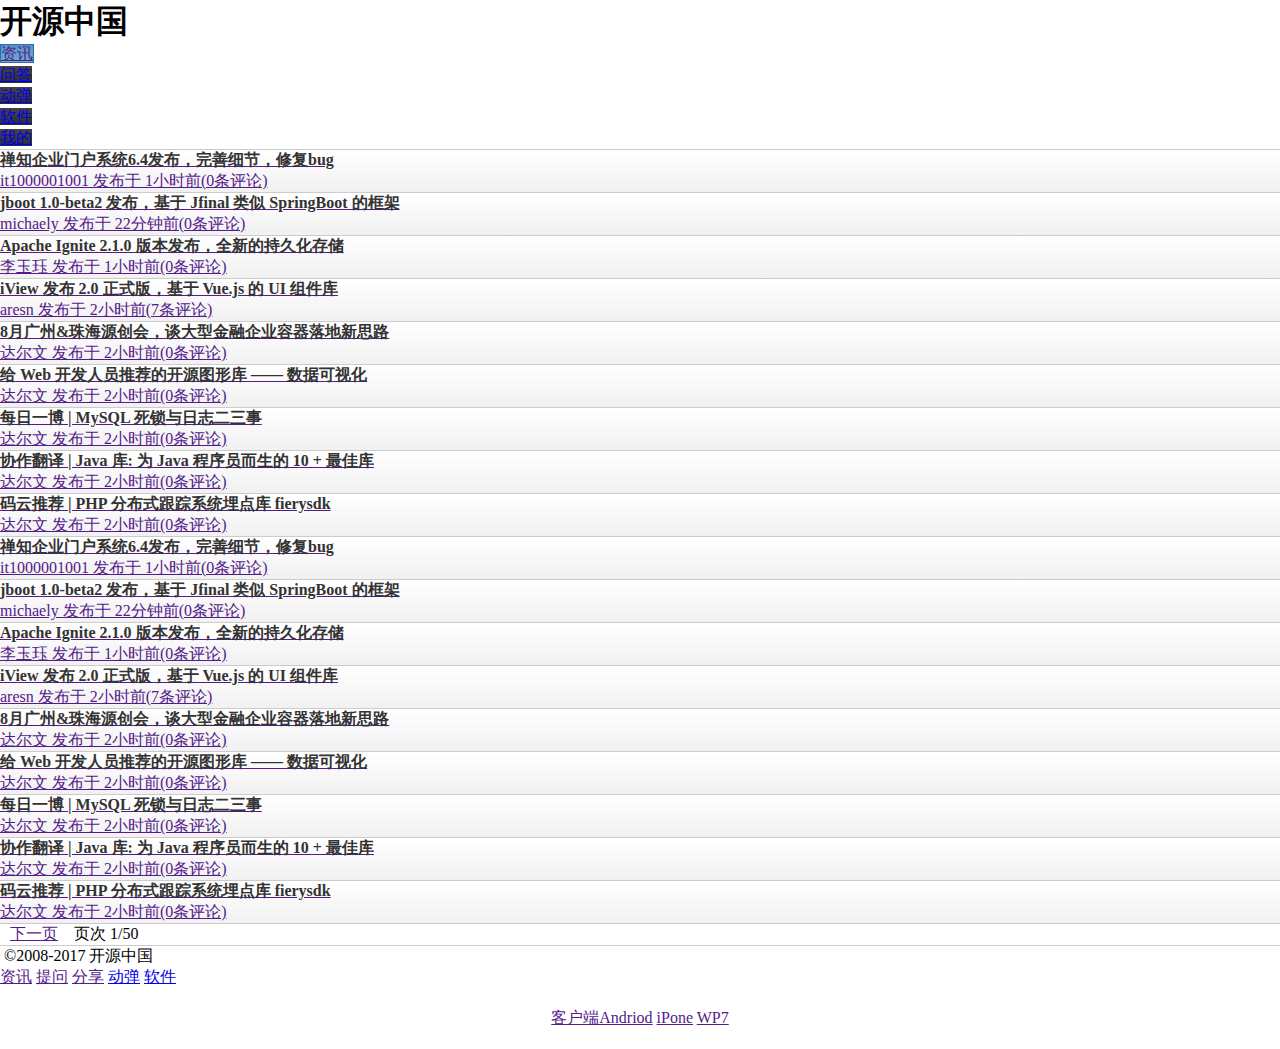
==== index.html @ 82d40f7a "修复跳转无css问题4" ====
<!DOCTYPE html>
<html lang="en">
<head>
	<meta charset="UTF-8">
	<title>开源中国（oschina.NET）</title>
    <meta name="viewport" content="width=device-width, initial-scale=1">
	
	
    <script src="http://apps.bdimg.com/libs/jquery/1.10.2/jquery.min.js"></script>
    <script type="text/javascript">
    	$（document）.on("mobileinit",function(){


			$.mobile.ajaxEnabled=false;


		})
    </script>
    <script src="http://apps.bdimg.com/libs/jquerymobile/1.4.2/jquery.mobile.min.js"></script>
</head>
<body>
	<div data-role='page' id="index">
	<link rel="stylesheet" href="http://apps.bdimg.com/libs/jquerymobile/1.4.5/jquery.mobile-1.4.5.min.css">
	<link rel="stylesheet" href="css/common.css">
	<link rel="stylesheet" href="css/index.css">
		<div data-role='header' class="header"  data-theme='b'>
			<h1 class="ui-title">开源中国</h1>
			<div data-role="navbar">
				<ul>
					<li><a href="" class=" ui-btn-active" data-ajax="false"><span class="ui-btn-inner">资讯</span></a></li>
					<li><a href="question.html" data-ajax="false"><span class="ui-btn-inner">问答</span></a></li>
					<li><a href="tweets.html" data-ajax="false"><span class="ui-btn-inner">动弹</span></a></li>
					<li><a href="project.html" data-ajax="false"><span class="ui-btn-inner">软件</span></a></li>
					<li><a href="login.html" data-ajax="false"><span class="ui-btn-inner">我的</span></a></li>
				</ul>
			</div>
		</div>
		<div data-role='main' class="main " data-theme='b'>
			<ul data-role='listview'>
				<li>
					<a href="">
						<h3>禅知企业门户系统6.4发布，完善细节，修复bug</h3>
						<p>it1000001001 发布于 1小时前(0条评论)</p>
					</a>
				</li>
				<li>
					<a href="">
						<h3>jboot 1.0-beta2 发布，基于 Jfinal 类似 SpringBoot 的框架</h3>
						<p>michaely 发布于 22分钟前(0条评论)</p>
					</a>
				</li>
				<li>
					<a href="">
						<h3>Apache Ignite 2.1.0 版本发布，全新的持久化存储</h3>
						<p>李玉珏 发布于 1小时前(0条评论)</p>
					</a>
				</li>
				<li>
					<a href="">
						<h3>iView 发布 2.0 正式版，基于 Vue.js 的 UI 组件库</h3>
						<p>aresn 发布于 2小时前(7条评论)</p>
					</a>
				</li>
				<li>
					<a href="">
						<h3>8月广州&珠海源创会，谈大型金融企业容器落地新思路</h3>
						<p>达尔文 发布于 2小时前(0条评论)</p>
					</a>
				</li>
				<li>
					<a href="">
						<h3>给 Web 开发人员推荐的开源图形库 —— 数据可视化</h3>
						<p>达尔文 发布于 2小时前(0条评论)</p>
					</a>
				</li>
				<li>
					<a href="">
						<h3>每日一博 | MySQL 死锁与日志二三事</h3>
						<p>达尔文 发布于 2小时前(0条评论)</p>
					</a>
				</li>
				<li>
					<a href="">
						<h3>协作翻译 | Java 库: 为 Java 程序员而生的 10 + 最佳库</h3>
						<p>达尔文 发布于 2小时前(0条评论)</p>
					</a>
				</li>
				<li>
					<a href="">
						<h3>码云推荐 | PHP 分布式跟踪系统埋点库 fierysdk</h3>
						<p>达尔文 发布于 2小时前(0条评论)</p>
					</a>
				</li>
				<li>
					<a href="">
						<h3>禅知企业门户系统6.4发布，完善细节，修复bug</h3>
						<p>it1000001001 发布于 1小时前(0条评论)</p>
					</a>
				</li>
				<li>
					<a href="">
						<h3>jboot 1.0-beta2 发布，基于 Jfinal 类似 SpringBoot 的框架</h3>
						<p>michaely 发布于 22分钟前(0条评论)</p>
					</a>
				</li>
				<li>
					<a href="">
						<h3>Apache Ignite 2.1.0 版本发布，全新的持久化存储</h3>
						<p>李玉珏 发布于 1小时前(0条评论)</p>
					</a>
				</li>
				<li>
					<a href="">
						<h3>iView 发布 2.0 正式版，基于 Vue.js 的 UI 组件库</h3>
						<p>aresn 发布于 2小时前(7条评论)</p>
					</a>
				</li>
				<li>
					<a href="">
						<h3>8月广州&珠海源创会，谈大型金融企业容器落地新思路</h3>
						<p>达尔文 发布于 2小时前(0条评论)</p>
					</a>
				</li>
				<li>
					<a href="">
						<h3>给 Web 开发人员推荐的开源图形库 —— 数据可视化</h3>
						<p>达尔文 发布于 2小时前(0条评论)</p>
					</a>
				</li>
				<li>
					<a href="">
						<h3>每日一博 | MySQL 死锁与日志二三事</h3>
						<p>达尔文 发布于 2小时前(0条评论)</p>
					</a>
				</li>
				<li>
					<a href="">
						<h3>协作翻译 | Java 库: 为 Java 程序员而生的 10 + 最佳库</h3>
						<p>达尔文 发布于 2小时前(0条评论)</p>
					</a>
				</li>
				<li>
					<a href="">
						<h3>码云推荐 | PHP 分布式跟踪系统埋点库 fierysdk</h3>
						<p>达尔文 发布于 2小时前(0条评论)</p>
					</a>
				</li>
			</ul>
			<div  class="next-page clearfix">
				<a href="" class='ui-btn ui-btn-inline ui-btn-icon-right ui-icon-carat-r ui-corner-all ui-shadow ' >下一页</a>
				<div class="">
					<span>页次</span>
					<span>1</span><span>/</span><span>50</span>
				</div>
			</div>
		</div>
		<div data-role='footer'>
			<p>&nbsp;&copy;2008-2017 开源中国</p>
			<div data-role='controlgroup' data-type='horizontal'>
				<a href="" class="ui-btn ui-icon-home ui-btn-icon-left ui-btn-inline ui-corner-left">资讯</a>
				<a href="" class="ui-btn ui-btn-inline">提问</a>
				<a href="" class="ui-btn ui-btn-inline">分享</a>
				<a href="tweets.html" class="ui-btn ui-btn-inline">动弹</a>
				<a href="project.html" class="ui-btn ui-btn-inline ui-corner-right">软件</a>
			</div>
		</div>
		<div data-role='controlgroup' data-type='horizontal' style="text-align: center;padding: 20px 0;" class="ui-mini" id="download">
			<a href="" class="ui-btn ui-btn-inline ui-corner-left"><span>客户端Andriod</span></a>
			<a href="" class="ui-btn ui-btn-inline"><span>iPone</span></a>
			<a href="" class="ui-btn ui-btn-inline ui-corner-right"><span>WP7</span></a>
		</div>


	</div>
</body>
</html>
---- css/common.css ----
@charset "utf-8";
*{padding: 0;margin: 0;}
body,html{
	font-family: "微软雅黑";
	font-size: 16px;
	width: 100%;
}
.left{
	float: left;display: block;
}
.right{
	float: right;display: block;
}
.clearfix{
	zoom: 1;
}
.clearfix:after{
	content: '';
	display: block;
	height: 0;
	overflow:hidden;
	clear: both;
	visibility: hidden;
}
.none{
	display: none;
}
.header>a{
	border-radius: 1em !important;
	border-top:1px solid rgba(255,255,255,0.4) !important;
	box-shadow: 0 1px 0 rgba(255,255,255,.3);
}
.header ul li a{
	background-color: #333;
	background-image: linear-gradient(#444,#2d2d2d);
}
.header ul li a.ui-btn-active{
	background: #5393c5;
	background-image: linear-gradient( #5393c5,#6facd5 );
	border:1px solid #2373a5;

}
.header .navbar .ui-btn{
	border:1px solid #111;
	padding: 0!important

}
.header .navbar .ui-btn .ui-btn-inner{
	width: 100%;height: 100%;
	display: inline-block;
	border-top: 1px solid rgba(255,255,255,0.3);
	padding: 0.6em 0em;
	/*margin: 0 auto;*/
}
.ui-footer{
	background-image: linear-gradient( #f0f0f0,#ddd );
	-webkit-background-image: linear-gradient( #f0f0f0,#ddd );
	-moz-background-image: linear-gradient( #f0f0f0,#ddd );
	-o-background-image: linear-gradient( #f0f0f0,#ddd );
	border-bottom: 1px solid #b3b3b3!important;
	border-top: 1px solid #b3b3b3!important;
}
.ui-footer p{
	margin: 1em 0;color:  !important
}
#download a:active{
	background: #5393c5;
	background-image: linear-gradient( #5393c5,#6facd5 );
	border:1px solid #2373a5;
	box-shadow: none;
	outline: none;
}
---- css/index.css ----
@charset "utf-8";
.ui-page{
	background-image: -webkit-gradient(linear,left top,left bottom,from( #f9f9f9 ),to( #eee ));
	background-image: -moz-gradient(linear,left top,left bottom,from( #f9f9f9 ),to( #eee ));
	background-image: -ms-gradient(linear,left top,left bottom,from( #f9f9f9 ),to( #eee ));
	background-image: -o-gradient(linear,left top,left bottom,from( #f9f9f9 ),to( #eee ));
	background-image: gradient(linear,left top,left bottom,from( #f9f9f9 ),to( #eee ));
}



.main ul li{
	background: #eee;
	border-top: 1px solid #ccc;
	background-image: linear-gradient( #fff,#f1f1f1 );
	background-image: -webkit-linear-gradient( #fff,#f1f1f1 );
	background-image: -o-linear-gradient( #fff,#f1f1f1 );
	background-image: -ms-linear-gradient( #fff,#f1f1f1 );
	background-image: -moz-linear-gradient( #fff,#f1f1f1 );

}
.main ul li a{
	border:none!important
}
.main ul li a h3{
	font-size: 16px;
	color: #333!important
}
.next-page .ui-corner-all{
	border-radius: 1em;
	font-size: 16px;
}
.next-page{
	border-top: 1px solid #ccc;
	border-bottom: 1px solid #ccc;
	display: flex;
	justify-content: flex-start;
	align-items: center;
}
.next-page a.ui-btn-icon-right:after{
	transform: scale(0.85);
}
.next-page a{
	margin-left: 0.625em;
	margin-right: 1em;
}
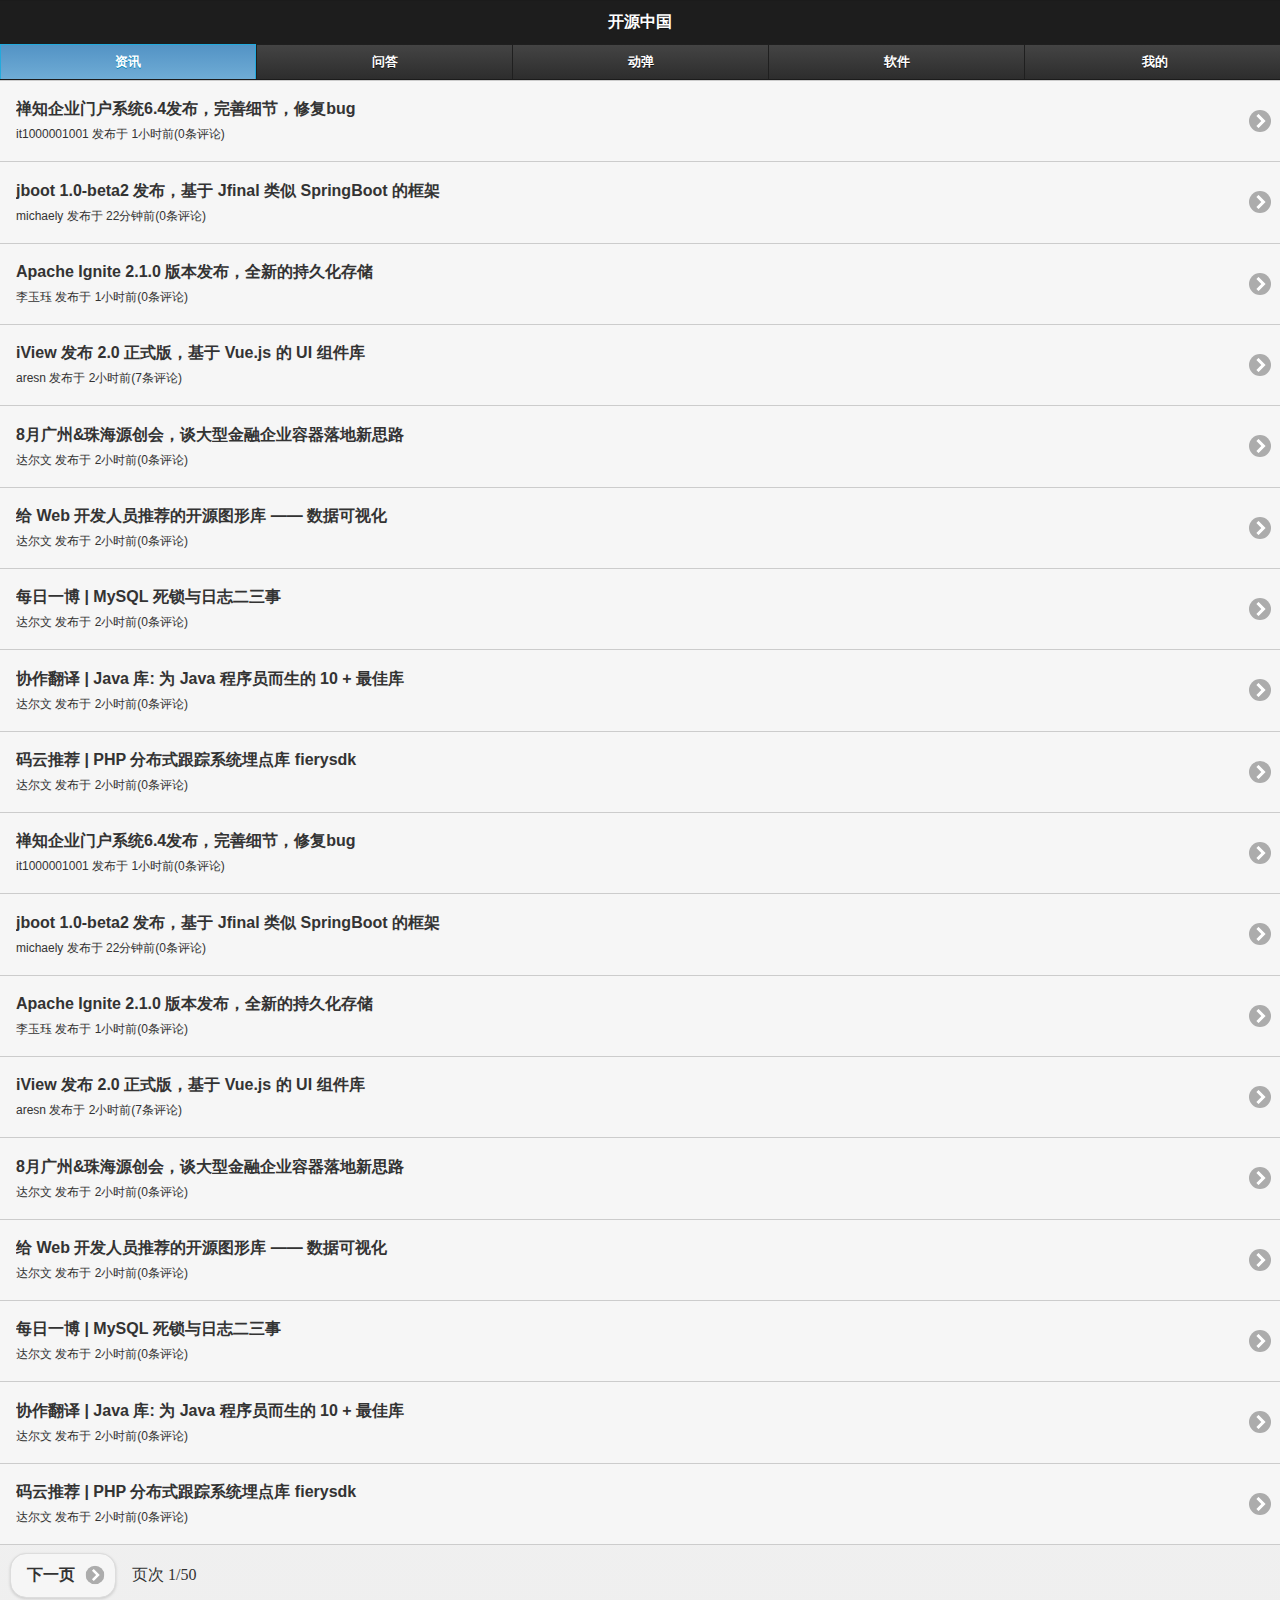
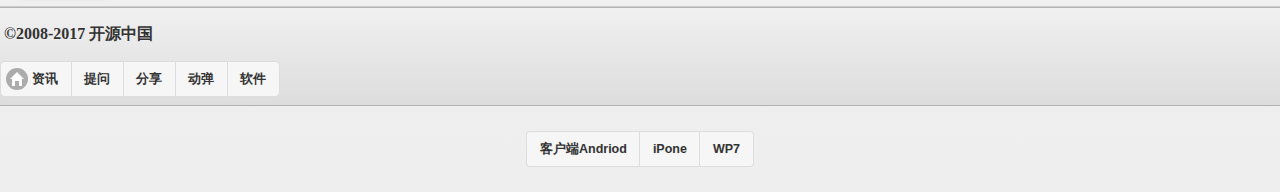
==== commit 3088c495: "修复跳转无css问题8" ====
--- a/index.html
+++ b/index.html
@@ -1,28 +1,27 @@
 <!DOCTYPE html>
 <html lang="en">
+
 <head>
-	<meta charset="UTF-8">
-	<title>开源中国（oschina.NET）</title>
+    <meta charset="UTF-8">
+    <title>开源中国（oschina.NET）</title>
     <meta name="viewport" content="width=device-width, initial-scale=1">
-	
-	
-    <script src="http://apps.bdimg.com/libs/jquery/1.10.2/jquery.min.js"></script>
+    <link rel="stylesheet" href="css/jquery.mobile-1.4.5.min.css">
+    <link rel="stylesheet" href="css/common.css">
+    <link rel="stylesheet" href="css/index.css">
+    <script src="css/jquery.min.js"></script>
     <script type="text/javascript">
-    	$（document）.on("mobileinit",function(){
+    $(document).bind("mobileinit", function() {
+        //disable ajax nav
+        $.mobile.ajaxEnabled = false
+    });
+    </script>
+    <script src="css/jquery.mobile.min.js"></script>
+</head>
 
+<body>
 
-			$.mobile.ajaxEnabled=false;
-
-
-		})
-    </script>
-    <script src="http://apps.bdimg.com/libs/jquerymobile/1.4.2/jquery.mobile.min.js"></script>
-</head>
-<body>
 	<div data-role='page' id="index">
-	<link rel="stylesheet" href="http://apps.bdimg.com/libs/jquerymobile/1.4.5/jquery.mobile-1.4.5.min.css">
-	<link rel="stylesheet" href="css/common.css">
-	<link rel="stylesheet" href="css/index.css">
+		
 		<div data-role='header' class="header"  data-theme='b'>
 			<h1 class="ui-title">开源中国</h1>
 			<div data-role="navbar">
@@ -36,6 +35,17 @@
 			</div>
 		</div>
 		<div data-role='main' class="main " data-theme='b'>
+			<link rel="stylesheet" href="css/jquery.mobile-1.4.5.min.css">
+		    <link rel="stylesheet" href="css/common.css">
+		    <link rel="stylesheet" href="css/index.css">
+		    <script src="css/jquery.min.js"></script>
+		    <script type="text/javascript">
+		    $(document).bind("mobileinit", function() {
+		        //disable ajax nav
+		        $.mobile.ajaxEnabled = false
+		    });
+		    </script>
+		    <script src="css/jquery.mobile.min.js"></script>
 			<ul data-role='listview'>
 				<li>
 					<a href="">
